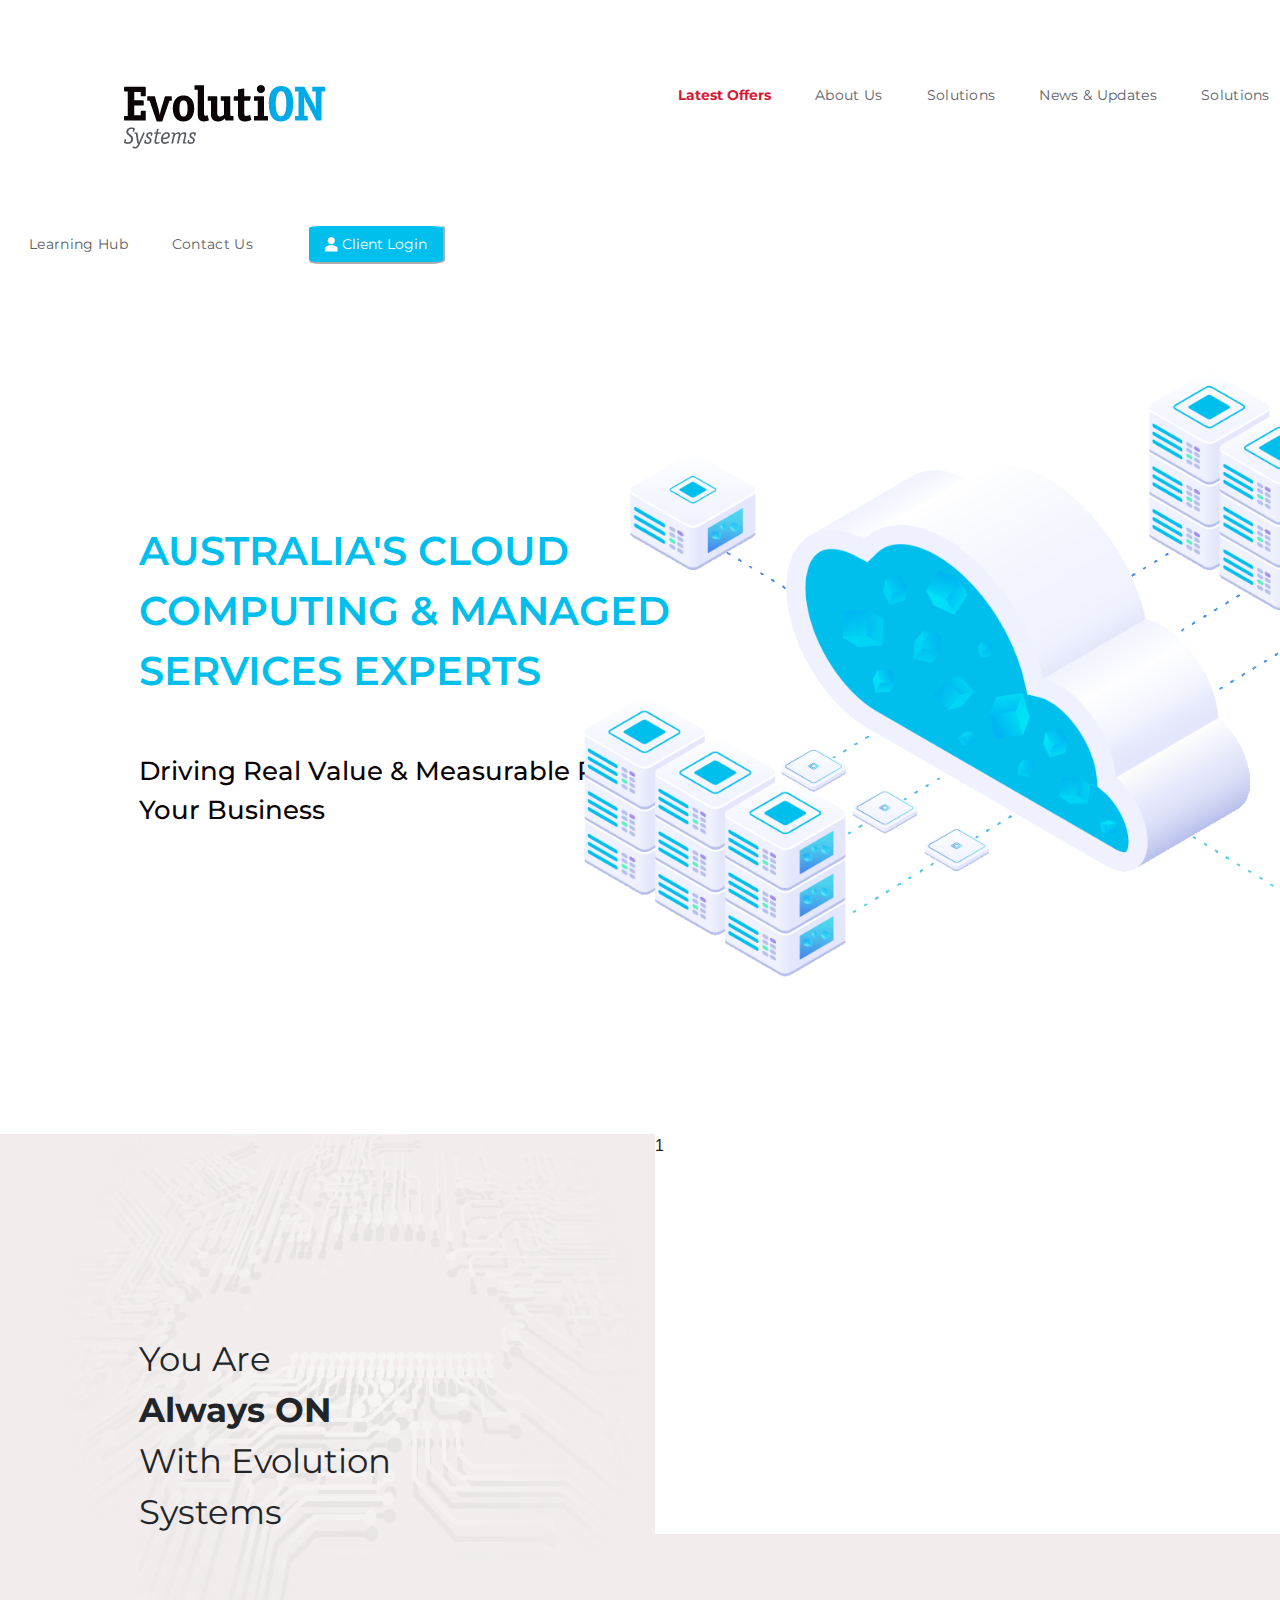
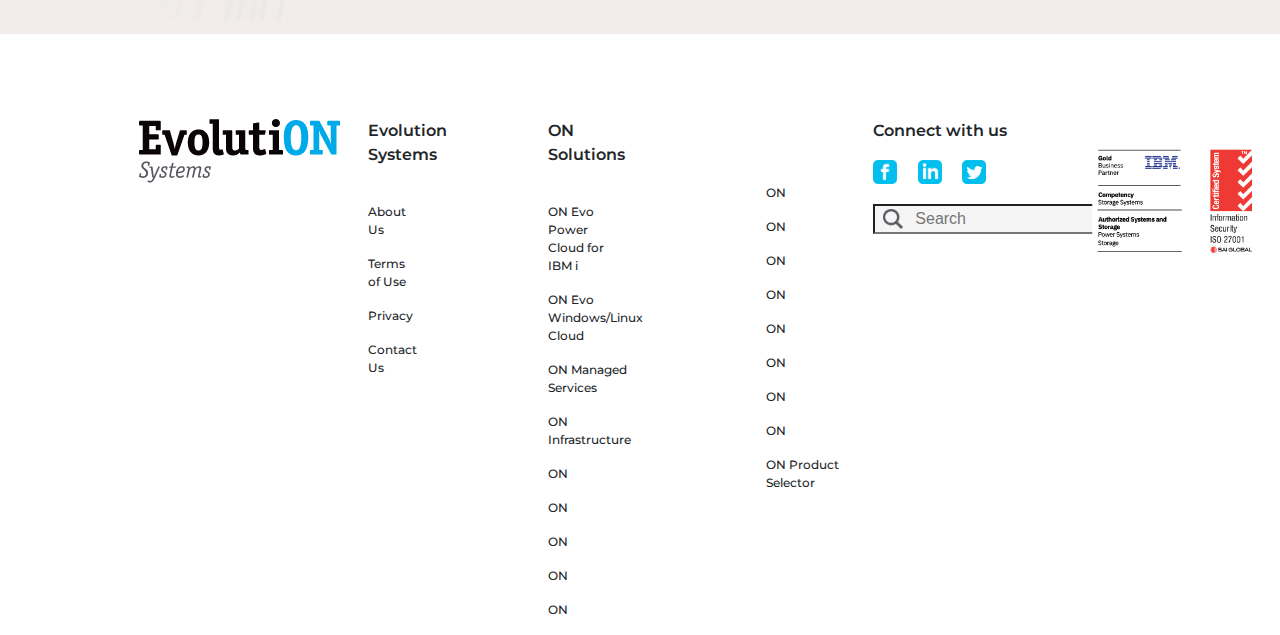
==== homepage.html @ a4095519 "Completed the contact us" ====
<!DOCTYPE html>
<html>
<head>
	<title></title>
	<link rel="stylesheet" href="https://stackpath.bootstrapcdn.com/bootstrap/4.5.2/css/bootstrap.min.css" integrity="sha384-JcKb8q3iqJ61gNV9KGb8thSsNjpSL0n8PARn9HuZOnIxN0hoP+VmmDGMN5t9UJ0Z" crossorigin="anonymous">

</head>
	<style type="text/css">
		@import url('https://fonts.googleapis.com/css2?family=Montserrat:wght@500&display=swap');
		.img-logo{
	padding-top: 85px;
	padding-left: 139px;
}
.header-text{
	padding-top: 85px;
	padding-left: 353px;
	font-size: 14px; 
	font-family: Montserrat;
	color: #D51A37;

}
.header-text1{
	padding-top: 85px;
	padding-left: 44px;
	font-size: 14px; 
	font-family: Montserrat;
	color: #5B5E65;
	letter-spacing: 0.32px;
}
#header-button {
	width: 138px;
	height: 40px;
	margin-top: 75px;
	margin-left: 54px;
	border-radius: 10%;
	background-color: #00BFED;
	color: white;
	font-size: 14px; 
	font-family: Montserrat;
	border-color: white;
}
#about-us-img{
	margin-left: -300px;
}
.about-text{
	font-size: 40px; 
	color: #00BFED;
	font-family: Montserrat;
	font-weight: 600;
	padding-top: 250px;
	padding-left: 139px;
	padding-right: -100px;
}
.about-t2{
	font-size: 26px;
	color: #0A0406;
	font-weight: 500;
	font-family: Montserrat;
	padding-top: 35px;
	padding-left: 139px;
}
.footer-logo{
	padding-top: 85px;
	padding-left: 139px;

}
.footer-heading{
	padding-left: 150px;
	padding-top: 85px;
	font-size: 16px;
	font-weight: 600;
	font-family: Montserrat;
	margin-right: -10px;
}
.footer-heading2{
	padding-left: 111px;
	padding-top: 85px;
	font-size: 16px;
	font-weight: 600;
	font-family: Montserrat;
	margin-right: -10px;
}
.footer-heading3{
	padding-left: 0px;
	padding-top: 85px;
	font-size: 16px;
	font-weight: 600;
	font-family: Montserrat;
	margin-right: -10px;
}
.footer-text{
	padding-top: 20px;
	padding-left: 150px;
	font-size: 12px;
	font-weight: 500;
	font-family: Montserrat;
}
.footer-texts{
	padding-left: 150px;
	font-size: 12px;
	font-weight: 500;
	font-family: Montserrat;
}
.footer-text2{
	padding-top: 20px;
	padding-left: 111px;
	font-size: 12px;
	font-weight: 500;
	font-family: Montserrat;
}
.footer-texts2{
	padding-left: 111px;
	margin-right: -20px;
	font-size: 12px;
	font-weight: 500;
	font-family: Montserrat;
}
.footer-text21{
	padding-top: 150px;
	padding-left: 111px;
	font-size: 12px;
	font-weight: 500;
	font-family: Montserrat;
}
.img-footer{
	width: 24px;
	height: 24px;
}
.img-footer2{
	margin-left: 16px;
	width: 24px;
	height: 24px;
}
.img-footer3{
	margin-left: 10px;
	margin-top: 5px;
	width: 20px;
	height: 20px;
	
	position: absolute;
}
#footer-box{
		margin-left: 0px;
		margin-top: 20px;
}
	</style>
<body>
	<div class="row">	
 <img class="img-logo" src="images/img-logo.png" > 
 <b><p class="header-text" style="">Latest  Offers</p></b>
 <p class="header-text1" style="">About Us</p>
 <p class="header-text1" style="">Solutions</p>
 <p class="header-text1" style="">News & Updates</p>
 <p class="header-text1" style="">Solutions</p>
 <p class="header-text1" style="">Learning Hub</p>
 <p class="header-text1" style="">Contact Us</p>
 <button id="header-button"><img src="images/header-logo.png"> Client Login</button>
</div>
<div class="row">
	<div class="col-lg-7">
	<p class="about-text">AUSTRALIA'S CLOUD COMPUTING & MANAGED SERVICES EXPERTS</p>	
	<p class="about-t2">Driving Real Value & Measurable Results For Your Business</p>
</div>
	<div class="col-lg-5" id="about-us-img">
<img src="images/h1.png" class="about-img">		
	</div>	
</div>
<div class="row" style ="background-color: #F2ECEC;">
	<div class="col-lg-6"> 
		<img src="images/section-about.png" style="width: 700px;height: 500px; width: ">
		<p style="margin-top: -300px;position: absolute;font-size: 34px;font-family:Montserrat;margin-left: 139px;margin-right: 248px;">You Are <b>Always ON</b> With Evolution Systems</p>
	</div>
	<div class="col-lg-6">
		<div id="carouselExampleSlidesOnly" class="carousel slide" data-ride="carousel">
  <div class="carousel-inner">
    <div class="carousel-item active " style="background-color: white;width: 821px;height: 400px;">
      1
    </div>
    <div class="carousel-item">
      <img class="d-block w-100" src="images/h1.png" alt="Second slide">
    </div>
    <div class="carousel-item">
      <img class="d-block w-100" src="images/h1.png" alt="Third slide">
    </div>
  </div>
</div>
	</div>
</div>
<div class="row">
	<div class="col-lg-2">
		<img class="footer-logo" src="images/img-logo.png" > 
	</div>
	<div class="col-lg-2">
		<p class="footer-heading">Evolution Systems</p>
		<p class="footer-text">About Us</p>
		<p class="footer-texts">Terms of Use</p>
		<p class="footer-texts">Privacy</p>
		<p class="footer-texts">Contact Us</p>
	</div>
	<div class="col-lg-2">
		<p class="footer-heading2">ON Solutions</p>
		<p class="footer-text2">ON Evo Power Cloud for IBM i</p>
		<p class="footer-texts2">ON Evo Windows/Linux Cloud</p>
		<p class="footer-texts2">ON Managed Services</p>
		<p class="footer-texts2">ON Infrastructure</p>
		<p class="footer-texts2">ON </p>
		<p class="footer-texts2">ON</p>
		<p class="footer-texts2">ON</p>
		<p class="footer-texts2">ON</p>
		<p class="footer-texts2">ON</p>
	</div>
	<div class="col-lg-2">
		<p class="footer-text21">ON </p>
		<p class="footer-texts2">ON</p>
		<p class="footer-texts2">ON </p>
		<p class="footer-texts2">ON </p>
		<p class="footer-texts2">ON </p>
		<p class="footer-texts2">ON</p>
		<p class="footer-texts2">ON</p>
		<p class="footer-texts2">ON</p>
		<p class="footer-texts2">ON Product Selector</p>
	</div>
	<div class="col-lg-2">
		<p class="footer-heading3">Connect with us</p>
		<img src="images/Facebook.png" class="img-footer">
		<img src="images/LinkedIn.png" class="img-footer2">
		<img src="images/Twitter.png" class="img-footer2"><br>
		<div class="row" id="footer-box">
			<img src="images/search.png" class="img-footer3">
		<input type="" name="text" placeholder="Search" style="text-align: left;padding-left:40px;background-color: #F5F5F5;width: 260px;">
		</div>
		
	</div>
	<div class="col-lg-2">
		<img src="images/ibm.png" style="width: 160px; height: 111px;margin-top: 110px;">
	</div>
</div>
<script src="https://code.jquery.com/jquery-3.5.1.slim.min.js" integrity="sha384-DfXdz2htPH0lsSSs5nCTpuj/zy4C+OGpamoFVy38MVBnE+IbbVYUew+OrCXaRkfj" crossorigin="anonymous"></script>
<script src="https://cdn.jsdelivr.net/npm/popper.js@1.16.1/dist/umd/popper.min.js" integrity="sha384-9/reFTGAW83EW2RDu2S0VKaIzap3H66lZH81PoYlFhbGU+6BZp6G7niu735Sk7lN" crossorigin="anonymous"></script>
<script src="https://stackpath.bootstrapcdn.com/bootstrap/4.5.2/js/bootstrap.min.js" integrity="sha384-B4gt1jrGC7Jh4AgTPSdUtOBvfO8shuf57BaghqFfPlYxofvL8/KUEfYiJOMMV+rV" crossorigin="anonymous"></script>
</body>
</html>
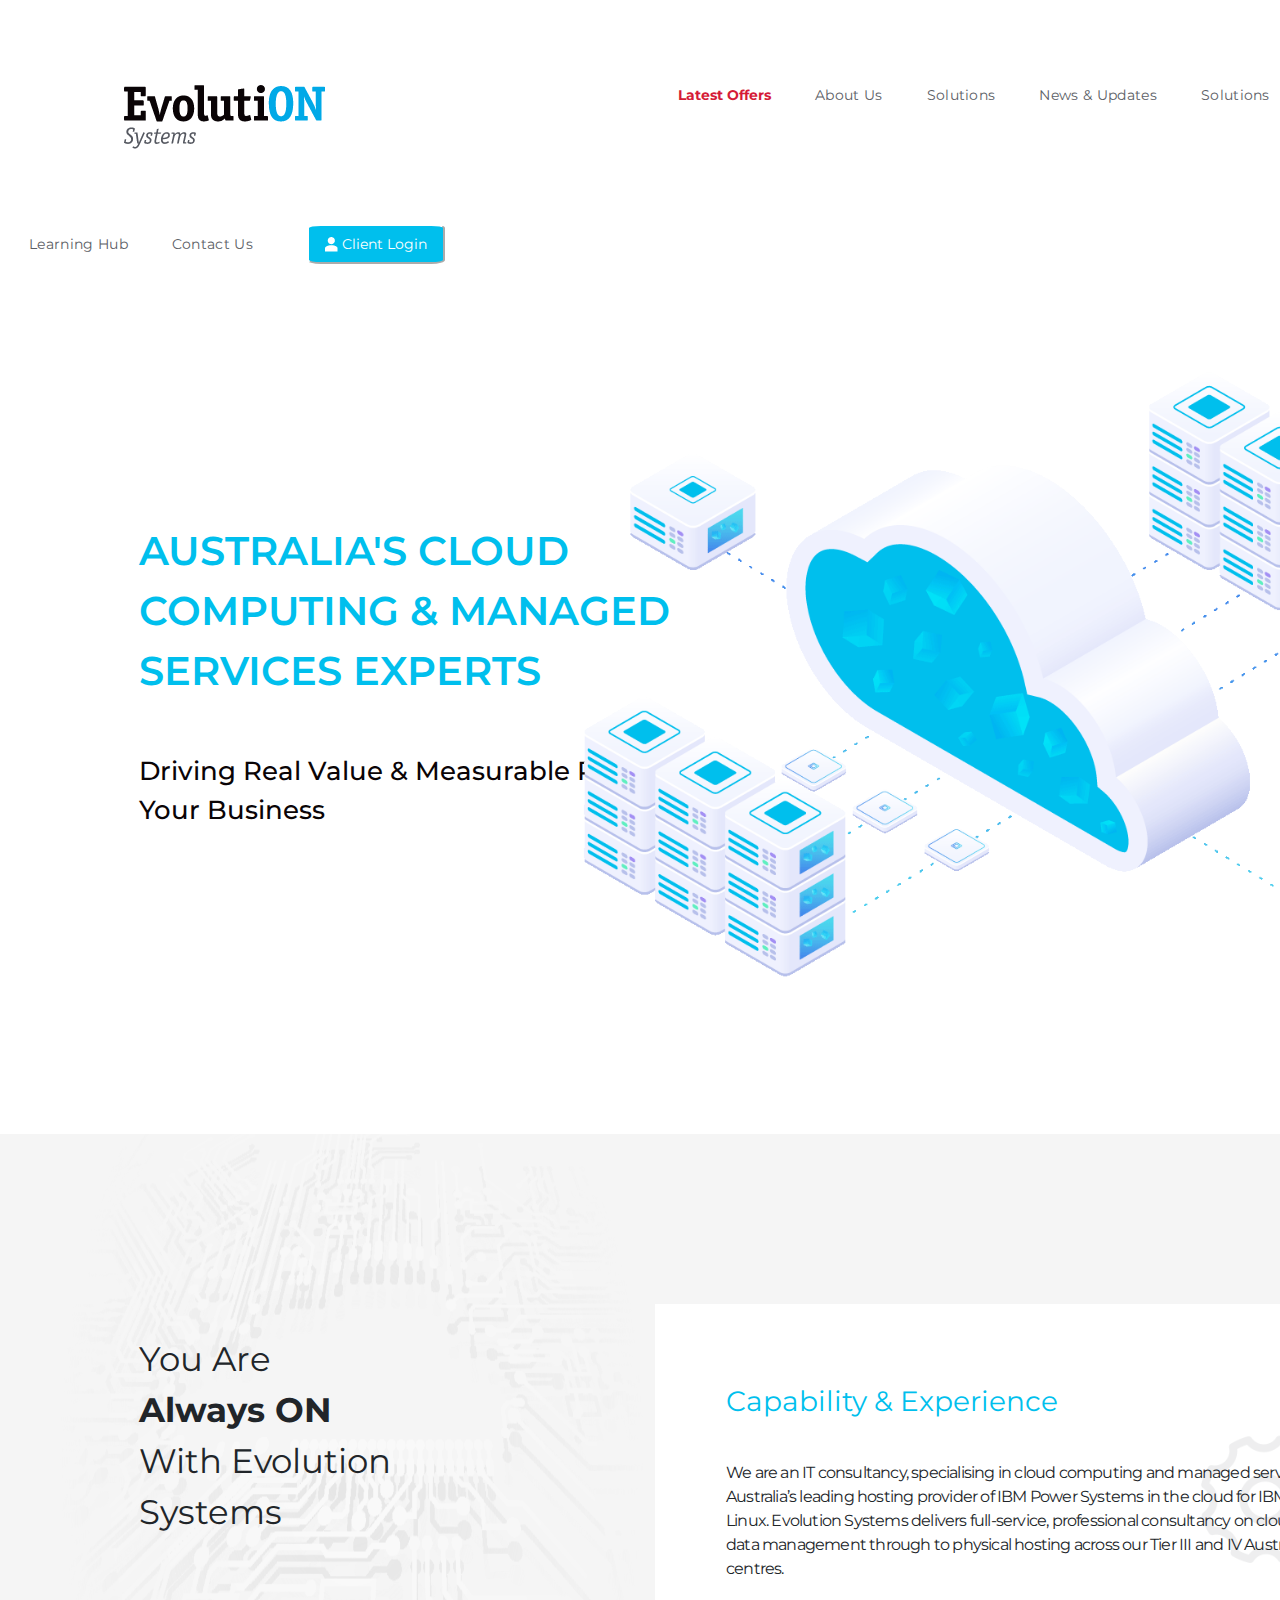
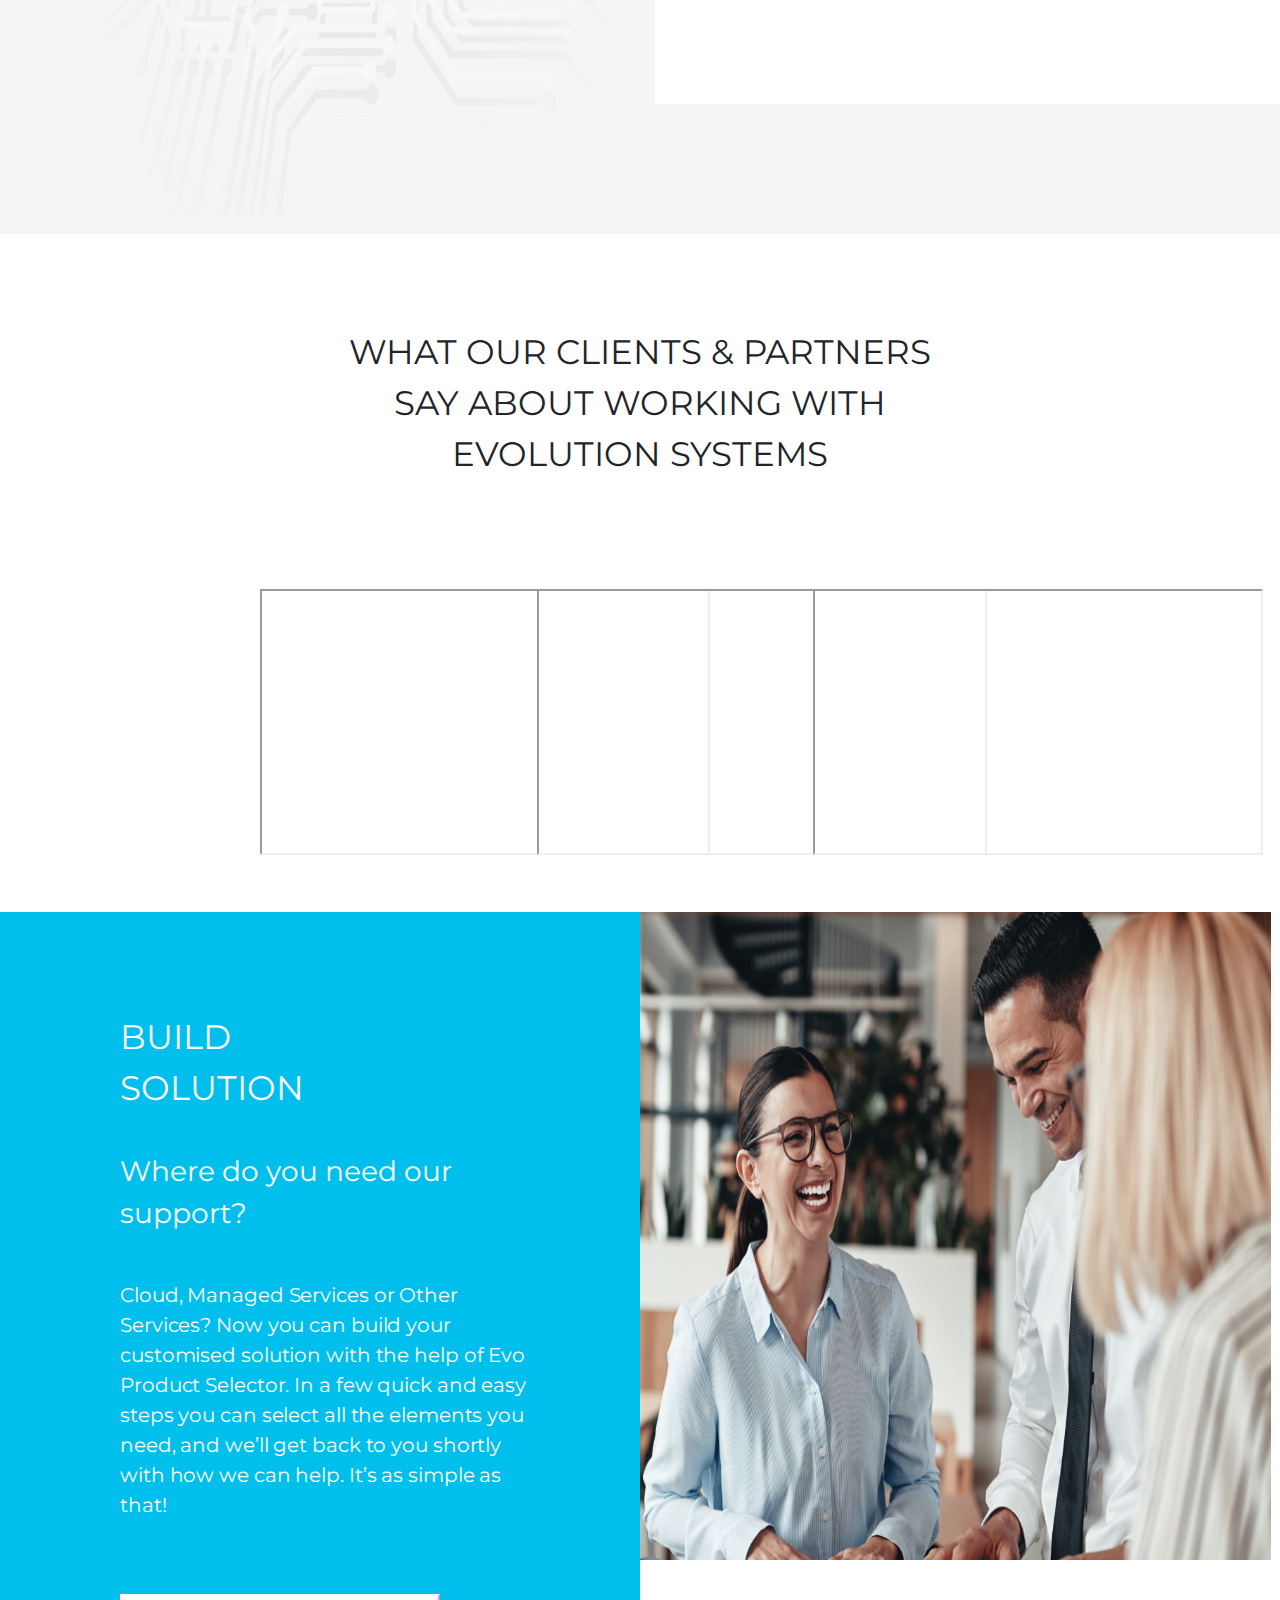
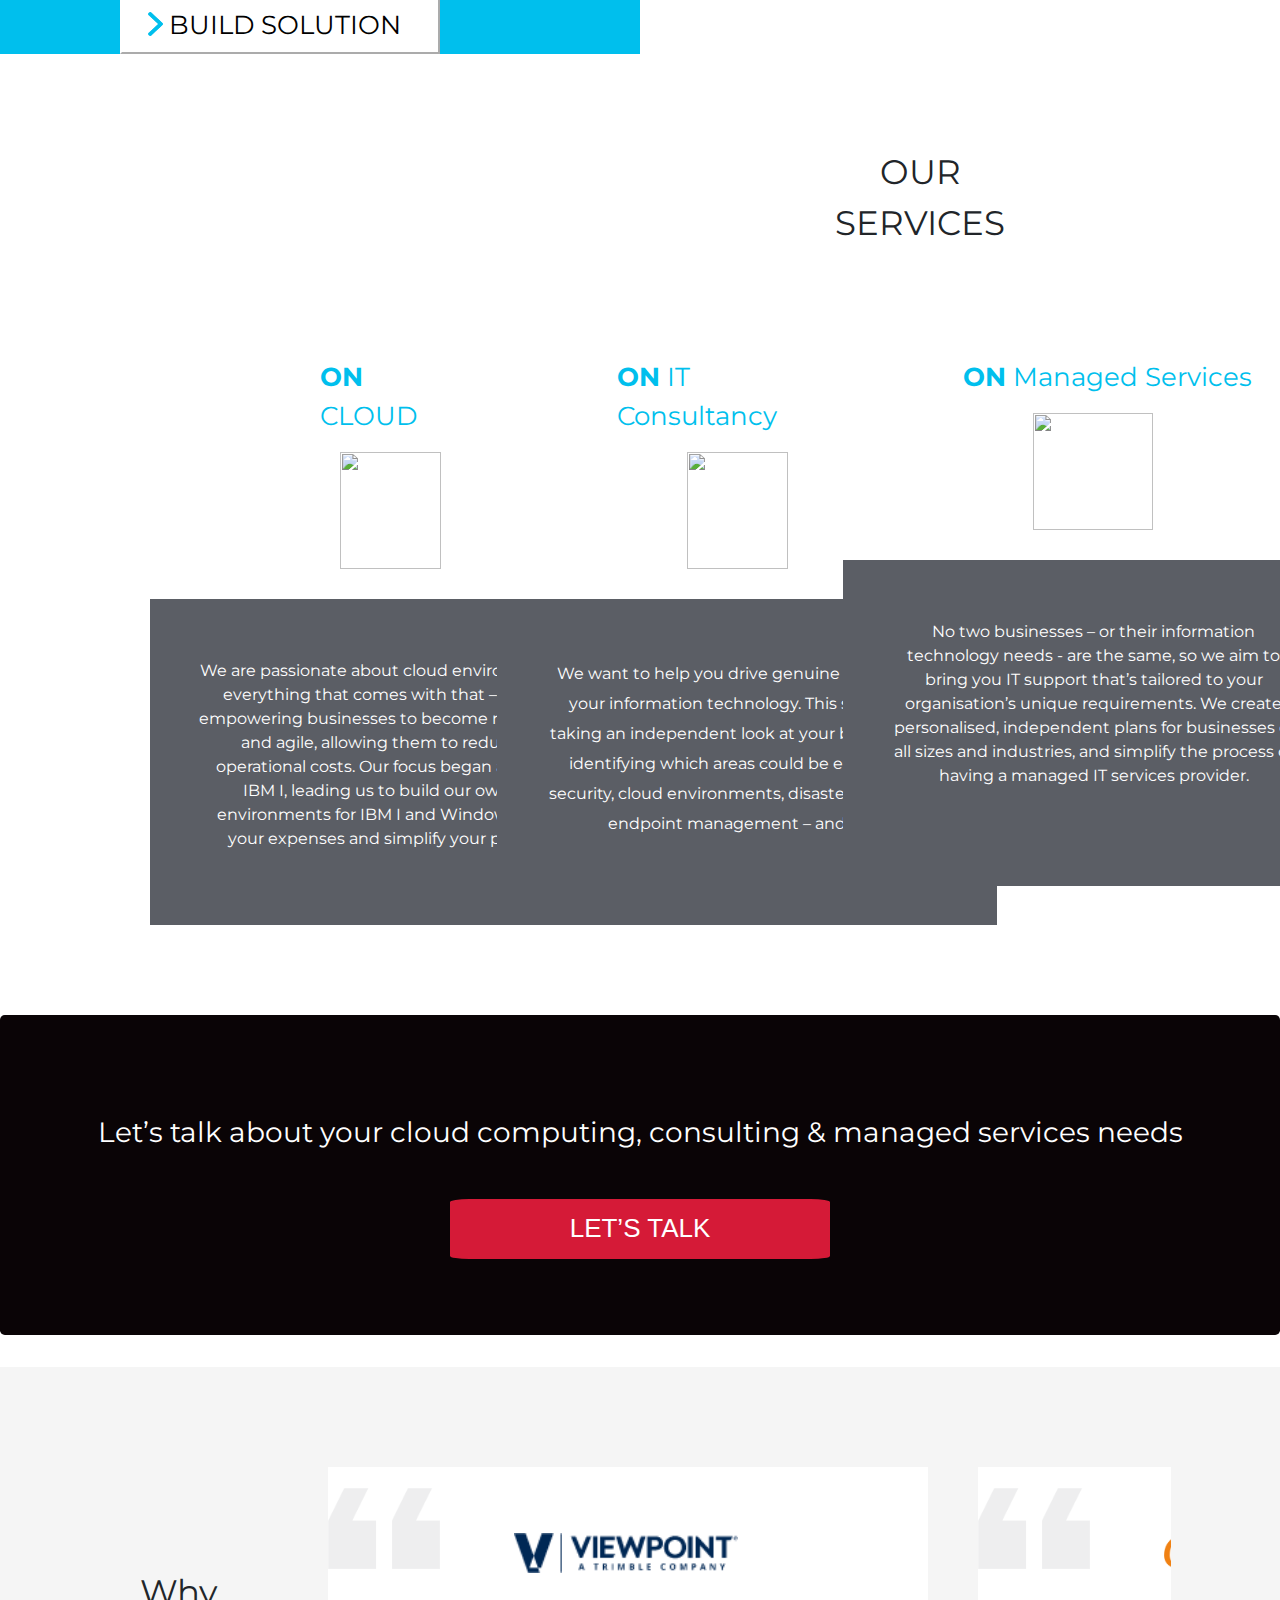
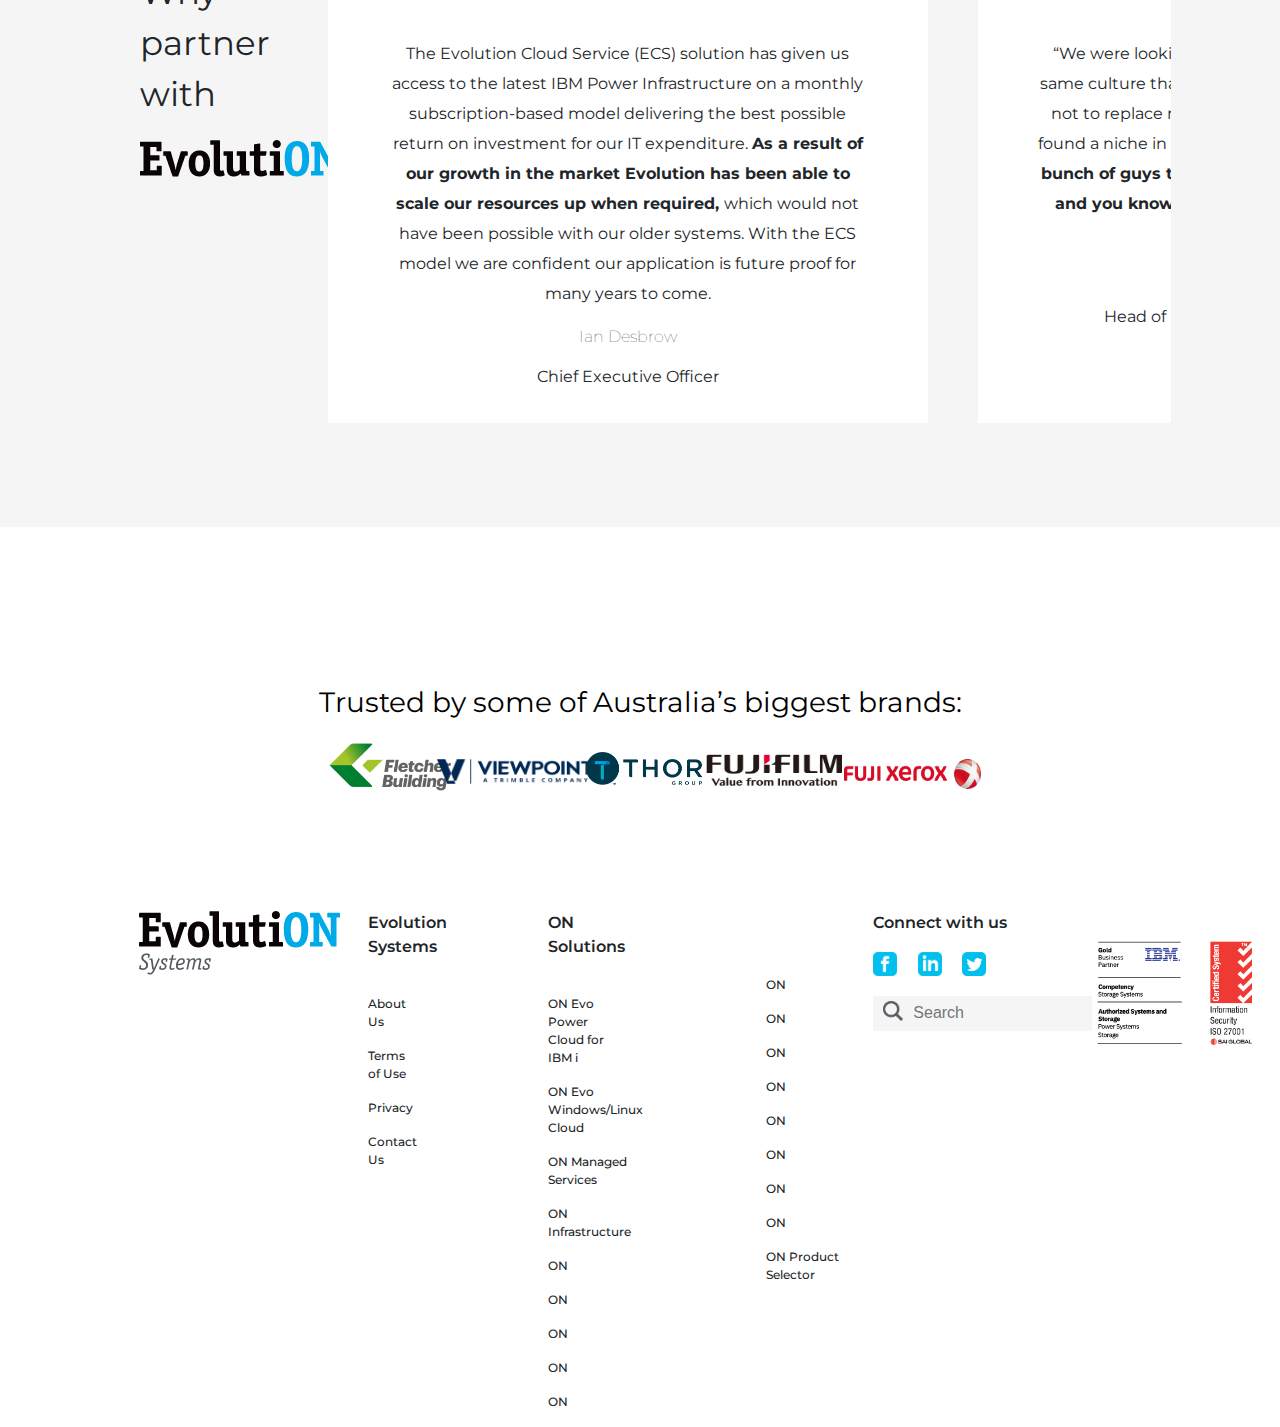
==== commit fe140ff7: "Added the file" ====
--- a/homepage.html
+++ b/homepage.html
@@ -165,25 +165,183 @@
 <img src="images/h1.png" class="about-img">		
 	</div>	
 </div>
-<div class="row" style ="background-color: #F2ECEC;">
+<div class="row" style ="background-color: #F5F5F5;">
 	<div class="col-lg-6"> 
-		<img src="images/section-about.png" style="width: 700px;height: 500px; width: ">
-		<p style="margin-top: -300px;position: absolute;font-size: 34px;font-family:Montserrat;margin-left: 139px;margin-right: 248px;">You Are <b>Always ON</b> With Evolution Systems</p>
+		<img src="images/section-about.png" style="width: 700px;height: 700px; width: ">
+		<p style="margin-top: -500px;position: absolute;font-size: 34px;font-family:Montserrat;margin-left: 139px;margin-right: 248px;">You Are <b>Always ON</b> With Evolution Systems</p>
 	</div>
 	<div class="col-lg-6">
 		<div id="carouselExampleSlidesOnly" class="carousel slide" data-ride="carousel">
   <div class="carousel-inner">
-    <div class="carousel-item active " style="background-color: white;width: 821px;height: 400px;">
-      1
-    </div>
-    <div class="carousel-item">
-      <img class="d-block w-100" src="images/h1.png" alt="Second slide">
-    </div>
-    <div class="carousel-item">
-      <img class="d-block w-100" src="images/h1.png" alt="Third slide">
+    <div class="carousel-item active " style="background-color: white;margin-top:170px;width: 821px;height: 400px;">
+      <img src="images/serv.png" style="width: 206px;height: 188px; opacity: 0.1;margin-left:545.5px;margin-top: 71px;margin-right: 70px;margin-bottom: 140px;">
+      <p style="font-family: Montserrat;font-size: 28px;color: #00BFED; margin-top: -400px; padding: 77px 84px 76px 71px;">Capability & Experience</p>
+      <p style="font-size: 16px;font-family: Montserrat;margin-top: -150px; padding: 97px 84px 56px 71px; letter-spacing: -0.8px;">
+      	We are an IT consultancy, specialising in cloud computing and managed services, and Australia’s leading hosting provider of IBM Power Systems in the cloud for IBM I, AIX and Linux. Evolution Systems delivers full-service, professional consultancy on cloud, security and data management through to physical hosting across our Tier III and IV Australian data centres.
+      </p>
+    </div>
+    <div class="carousel-item " style="background-color: white;margin-top:170px;width: 821px;height: 400px;">
+      <img src="images/serv.png" style="width: 206px;height: 188px; opacity: 0.1;margin-left:545.5px;margin-top: 71px;margin-right: 70px;margin-bottom: 140px;">
+      <p style="font-family: Montserrat;font-size: 28px;color: #00BFED; margin-top: -400px; padding: 77px 84px 76px 71px;">Collaboration</p>
+      <p style="font-size: 16px;font-family: Montserrat;margin-top: -150px; padding: 97px 84px 56px 71px; letter-spacing: -0.8px;">
+      	We are an IT consultancy, specialising in cloud computing and managed services, COLLABORATION. Working with our clients’ existing teams and departments, we don’t just compliment them, but drive real value and build lasting relationships within them. Our goal is not to replace your existing team but to help you address all your information technology requirements and manage the IT aspects so that you can focus on your core operations and running the day-to-day business.
+      </p>
+    </div>
+    <div class="carousel-item " style="background-color: white;margin-top:170px;width: 821px;height: 400px;">
+      <img src="images/serv.png" style="width: 206px;height: 188px; opacity: 0.1;margin-left:545.5px;margin-top: 71px;margin-right: 70px;margin-bottom: 140px;">
+      <p style="font-family: Montserrat;font-size: 28px;color: #00BFED; margin-top: -400px; padding: 77px 84px 76px 71px;">Efficiency & Savings</p>
+      <p style="font-size: 16px;font-family: Montserrat;margin-top: -150px; padding: 97px 84px 56px 71px; letter-spacing: -0.8px;">
+      	We actively consult and strive to understand your environment so that you can benefit from real and measurable results for your organisation. Taking a genuine look at your IT and managed service needs to ensure you’re using the right stack and continually reviewing this as you change and grow is something very important to us.
+      </p>
+    </div>
+    <div class="carousel-item " style="background-color: white;margin-top:170px;width: 821px;height: 400px;">
+      <img src="images/serv.png" style="width: 206px;height: 188px; opacity: 0.1;margin-left:545.5px;margin-top: 71px;margin-right: 70px;margin-bottom: 140px;">
+      <p style="font-family: Montserrat;font-size: 28px;color: #00BFED; margin-top: -400px; padding: 77px 84px 76px 71px;">Security</p>
+      <p style="font-size: 16px;font-family: Montserrat;margin-top: -150px; padding: 97px 84px 56px 71px; letter-spacing: -0.8px;">
+      	We operate under and actively maintain our ISO/IEC 27001 certification - the most popular information security standard worldwide. All data is fully managed across our own Australian Tier III and Tier IV data centres, so you know where your data is at all times.
+      </p>
     </div>
   </div>
 </div>
+	</div>
+</div>
+
+<div class="row" style="padding-bottom: 50px;">
+	<center><p style="font-family: Montserrat;font-size: 34px; padding: 93px 347px">WHAT OUR CLIENTS & PARTNERS SAY ABOUT WORKING WITH EVOLUTION SYSTEMS</p></center>
+	
+		<div class="col-lg-4">
+			<iframe width="450" height="266" src="https://www.youtube.com/embed/Bw0GV55fYsQ" style="margin-left: 260px;">
+				</iframe>
+		</div>
+		<div class="col-lg-4">
+			<iframe width="450" height="266" src="https://www.youtube.com/embed/Bw0GV55fYsQ" style="margin-left: 100px;">
+				</iframe>
+		</div>
+		<div class="col-lg-4">
+			<iframe width="450" height="266" src="https://www.youtube.com/embed/Bw0GV55fYsQ" style="margin-left: -60px;">
+				</iframe>
+		</div>
+	
+</div>
+
+<div class="row">
+	<div class="col-lg-6" style="background-color: #00BFED;">
+		<p style="font-family: Montserrat;font-size: 34px; padding: 100px 250px 0px 120px; color: white;">BUILD SOLUTION</p>
+		<p style="font-family: Montserrat;font-size: 28px; padding: 20px 50px 0px 120px; color: white;">Where do you need our support?</p>
+		<p style="font-family: Montserrat;font-size: 20px; padding: 30px 84px 0px 120px; letter-spacing: -0.1px; color: white;">Cloud, Managed Services or Other Services? Now you can build your customised solution with the help of Evo Product Selector. In a few quick and easy steps you can select all the elements you need, and we’ll get back to you shortly with how we can help. It’s as simple as that!  </p>
+		<button style="background-color: white;height: 60px;width: 320px;border-color: white;margin: 58px 84px 0px 120px;">
+			<img src="images/arrow.png" width="15px;" height="24px" style="margin-left: -250px; margin-top: 15px;">
+			<p style="font-family: Montserrat;font-size: 26px; padding: 0px; color: black; margin-top: -30px;margin-left: 10px;">BUILD SOLUTION</p>
+		</button>
+	</div>
+	<div class="col-lg-6">
+		<img src="images/ab.png" height="648px; " style="width: 101%;margin-left:-15px">
+	</div>
+</div>
+
+<div class="row" style="padding-bottom: 90px;">
+	<center><p style="font-family: Montserrat;font-size: 34px; padding: 93px 800px 93px 850px;">OUR SERVICES</p></center>
+<div class="col-lg-4">
+	<p style="font-family: Montserrat;font-size: 26px; padding: 0px 0px 0px 320px; color: #00BFED;"><b>ON</b> CLOUD</p>
+	<img src="images/1.jpg" height="117px;" width="101px;" style="margin-left: 340px; margin-bottom: 30px;">
+	<div class="box" style="background-color: #5B5E65;height: 326px;width: 500px; margin-left:150px; ">
+		<center><p style="font-family: Montserrat;font-size: 16px; padding:60px 47px 26px 48px;color: #FFFFFF; ">We are passionate about cloud environments and everything that comes with that – especially empowering businesses to become more scalable and agile, allowing them to reduce their operational costs. Our focus began around the IBM I, leading us to build our own cloud environments for IBM I and Windows to lower your expenses and simplify your processes.</p></center>
+	</div>
+</div>
+<div class="col-lg-4">
+	<p style="font-family: Montserrat;font-size: 26px; padding: 0px 0px 0px 180px; color: #00BFED;"><b>ON</b> IT Consultancy</p>
+	<img src="images/2.jpg" height="117px;" width="101px;" style="margin-left: 250px; margin-bottom: 30px;">
+	<div class="box" style="background-color: #5B5E65;height: 326px;width: 500px; margin-left:60px; ">
+		<center><p style="font-family: Montserrat;line-height: 30px;font-size: 16px; padding:60px 47px 26px 48px;color: #FFFFFF; ">We want to help you drive genuine value out of your information technology. This starts with taking an independent look at your business and identifying which areas could be enhanced - security, cloud environments, disaster recovery, or endpoint management – and how.</p></center>
+	</div>
+</div>
+<div class="col-lg-4">
+	<p style="font-family: Montserrat;font-size: 26px; padding: 0px 0px 0px 90px; color: #00BFED;"><b>ON</b> Managed Services</p>
+	<img src="images/3.jpg" height="117px;" width="120px;" style="margin-left: 160px; margin-bottom: 30px;">
+	<div class="box" style="background-color: #5B5E65;height: 326px;width: 500px; margin-left:-30px; ">
+		<center><p style="font-family: Montserrat;font-size: 16px; padding:60px 47px 26px 48px;color: #FFFFFF; ">No two businesses – or their information technology needs - are the same, so we aim to bring you IT support that’s tailored to your organisation’s unique requirements. We create personalised, independent plans for businesses of all sizes and industries, and simplify the process of having a managed IT services provider.</p></center>
+	</div>
+</div>
+</div>
+
+<div class="jumbotron" style="background-color: #0A0406; height: 320px;">
+	<center><p style="font-family: Montserrat;font-size: 28px; color: white;margin-top: 31.8px;">Let’s talk about your cloud computing, consulting & managed services needs </p></center>
+	<center><button style="background-color: #D51A37;font-size: 26px;color: #FFFFFF; width: 380px;margin-top:30px;height: 60px;border-color: none; border: none;border-radius: 5%;">LET’S TALK</button></center>
+</div>
+
+<div class="row" style="background-color: #F5F5F5;height: 760px;margin-bottom: 50px;">
+	<div class="col-lg-3">
+		<p style="font-family: Montserrat;font-size: 34px; margin: 200px -20px 20px 140px;">Why partner with</p>
+		<img src="images/evo.png" style="margin: 0px -20px 150px 140px;">
+	</div>
+	<div class="col-lg-8">
+		<div id="carouselExampleSlidesOnly" class="carousel slide" data-ride="carousel">
+  <div class="carousel-inner" style="">
+    <div class="carousel-item active ">
+    	<div class="box"style="background-color: white;margin-top:100px;width: 600px;height: 556px;">
+      <img src="images/rr.png" style="width: 112px;height: 81px; opacity: 0.1;margin-left:0;margin-top: 21px;margin-right: 70px;margin-bottom: 140px;">
+    	 <img src="images/Group 1751.png" style="margin-top: -71px;width: 224px;height: 40px;">
+      <center><p style="font-family: Montserrat;font-size: 16px; padding:0px 60px; margin-top: -70px; line-height: 30px;">The Evolution Cloud Service (ECS) solution has given us access to the latest IBM Power Infrastructure on a monthly subscription-based model delivering the best possible return on investment for our IT expenditure. <b>As a result of our growth in the market Evolution has been able to scale our resources up when required, </b>which would not have been possible with our older systems. With the ECS model we are confident our application is future proof for many years to come.</p></center>
+      <center><p style="font-family: Montserrat;font-size: 16px;font-weight: 100;">Ian Desbrow</p></center>
+      <center><p style="font-family: Montserrat;font-size: 16px;">Chief Executive Officer</p></center>	
+    	</div>
+     
+    </div>
+
+     <div class="carousel-item " >
+     	<div class="box" style="background-color: white;margin-top:100px;width: 600px;height: 556px;">
+      <img src="images/rr.png" style="width: 112px;height: 81px; opacity: 0.1;margin-left:0;margin-right: 70px;margin-bottom: 140px;">
+      <img src="images/Fletcher Building Logo.png" style="margin-top: -71px;width: 162px;height: 6z`0px;">
+      <center><p style="font-family: Montserrat;font-size: 16px; padding:0px 60px; margin-top: -70px; line-height: 30px;">“We’ve worked with them before and yeah they’ve just been, you know, <b>a terrific partner because of their skills and experience</b> that we don’t necessarily have in-house and we’ve used them for support and for large project limitations and migrations”.</p></center>
+      <center><p style="font-family: Montserrat;font-size: 16px;font-weight: 100;">John Quin</p></center>
+      <center><p style="font-family: Montserrat;font-size: 16px;">Core Infrastructure Manager ANZ, Fletcher Building</p></center>
+  </div>
+    </div>
+    <div class="carousel-item active" style="background-color: white;margin-left:650px;margin-top:100px;width: 600px;height: 556px;">
+      <img src="images/rr.png" style="width: 112px;height: 81px; opacity: 0.1;margin-left:0;margin-top: 21px;margin-right: 70px;margin-bottom: 140px;">
+      <img src="images/Relx Group Logo.png" style="margin-top: -71px;width: 152px;height: 40px;">
+      <center><p style="font-family: Montserrat;font-size: 16px; padding:0px 60px; margin-top: -70px; line-height: 30px;">“We were looking for a company that […] would have the same culture that we do, work well together with my team, not to replace my team but to compliment them. […] We found a niche in that with Evolution […] <b>They’ve got a great bunch of guys that you work with, very accommodating and you know, always giving advice, […] coaxing and coaching us…”</b></p></center>
+      <center><p style="font-family: Montserrat;font-size: 16px;font-weight: 100;">Peter Madden,</p></center>
+      <center><p style="font-family: Montserrat;font-size: 16px;">Head of IT Operations, RELX Group Australia</p></center>
+    </div>
+	<div class="carousel-item " style="background-color: white;margin-top:100px;width: 600px;height: 556px;">
+      <img src="images/rr.png" style="width: 112px;height: 81px; opacity: 0.1;margin-left:0;margin-right: 70px;margin-bottom: 140px;">
+      <img src="images/Group%203430.png" style="margin-top: -71px;width: 162px;height: 6z`0px;">
+      <center><p style="font-family: Montserrat;font-size: 16px; padding:0px 60px; margin-top: -70px; line-height: 30px;">“Bringing in Evolution Systems - and our Partner Ecosystem - means that IBM extends our reach to the client. So we’ve got IBM, and the Partner, and the client – all working together  […] <b>Evolutions Systems bring great expertise, experience, capability, and certifications on IBM Power Systems, IBM Storage.”</b></p></center>
+      <center><p style="font-family: Montserrat;font-size: 16px;font-weight: 100;">John Quin</p></center>
+      <center><p style="font-family: Montserrat;font-size: 16px;">Core Infrastructure Manager ANZ, Fletcher Building</p></center>
+  </div>
+</div>
+    </div>
+    </div>
+    	</div>	
+	</div>
+</div>
+</div>
+<br>
+<br>
+<br>
+<div class="jumbotron" style="background-color: white; padding:0px;">
+	<center><p style="font-family: Montserrat;font-size: 28px; color: black;margin-top: 31.8px;">Trusted by some of Australia’s biggest brands:</p></center>
+	<div class="row">
+		<div class="col-lg-3">
+			
+		</div>
+		<div class="col-lg-1">
+			<img src="images/Fletcher%20Building%20Logo.png" width="137px" height="55px">
+		</div>
+		<div class="col-lg-1">
+			<img src="images/Group%201751.png" style="margin-right: 20px; margin-top: 20px;" width="160px" height="25px">
+		</div>
+		<div class="col-lg-1">
+			<img src="images/Thorn%20Logo.png" width="141px" height="33px"style="margin-left: 40px; margin-top: 13px;">
+		</div>
+		<div class="col-lg-1">
+			<img src="images/Fujifilm%20Logo.gif" width="137px" height="33px" style="margin-left: 50px; margin-top: 15px;">
+		</div>
+		<div class="col-lg-1">
+			<img src="images/Fujixerox%20Logo.gif" width="137px" height="30px" style="margin-left:80px; margin-top: 20px;">
+		</div>
 	</div>
 </div>
 <div class="row">
@@ -227,7 +385,7 @@
 		<img src="images/Twitter.png" class="img-footer2"><br>
 		<div class="row" id="footer-box">
 			<img src="images/search.png" class="img-footer3">
-		<input type="" name="text" placeholder="Search" style="text-align: left;padding-left:40px;background-color: #F5F5F5;width: 260px;">
+		<input type="" name="text" placeholder="Search" style="border:none;height:35px;text-align: left;padding-left:40px;background-color: #F5F5F5;width: 260px;">
 		</div>
 		
 	</div>
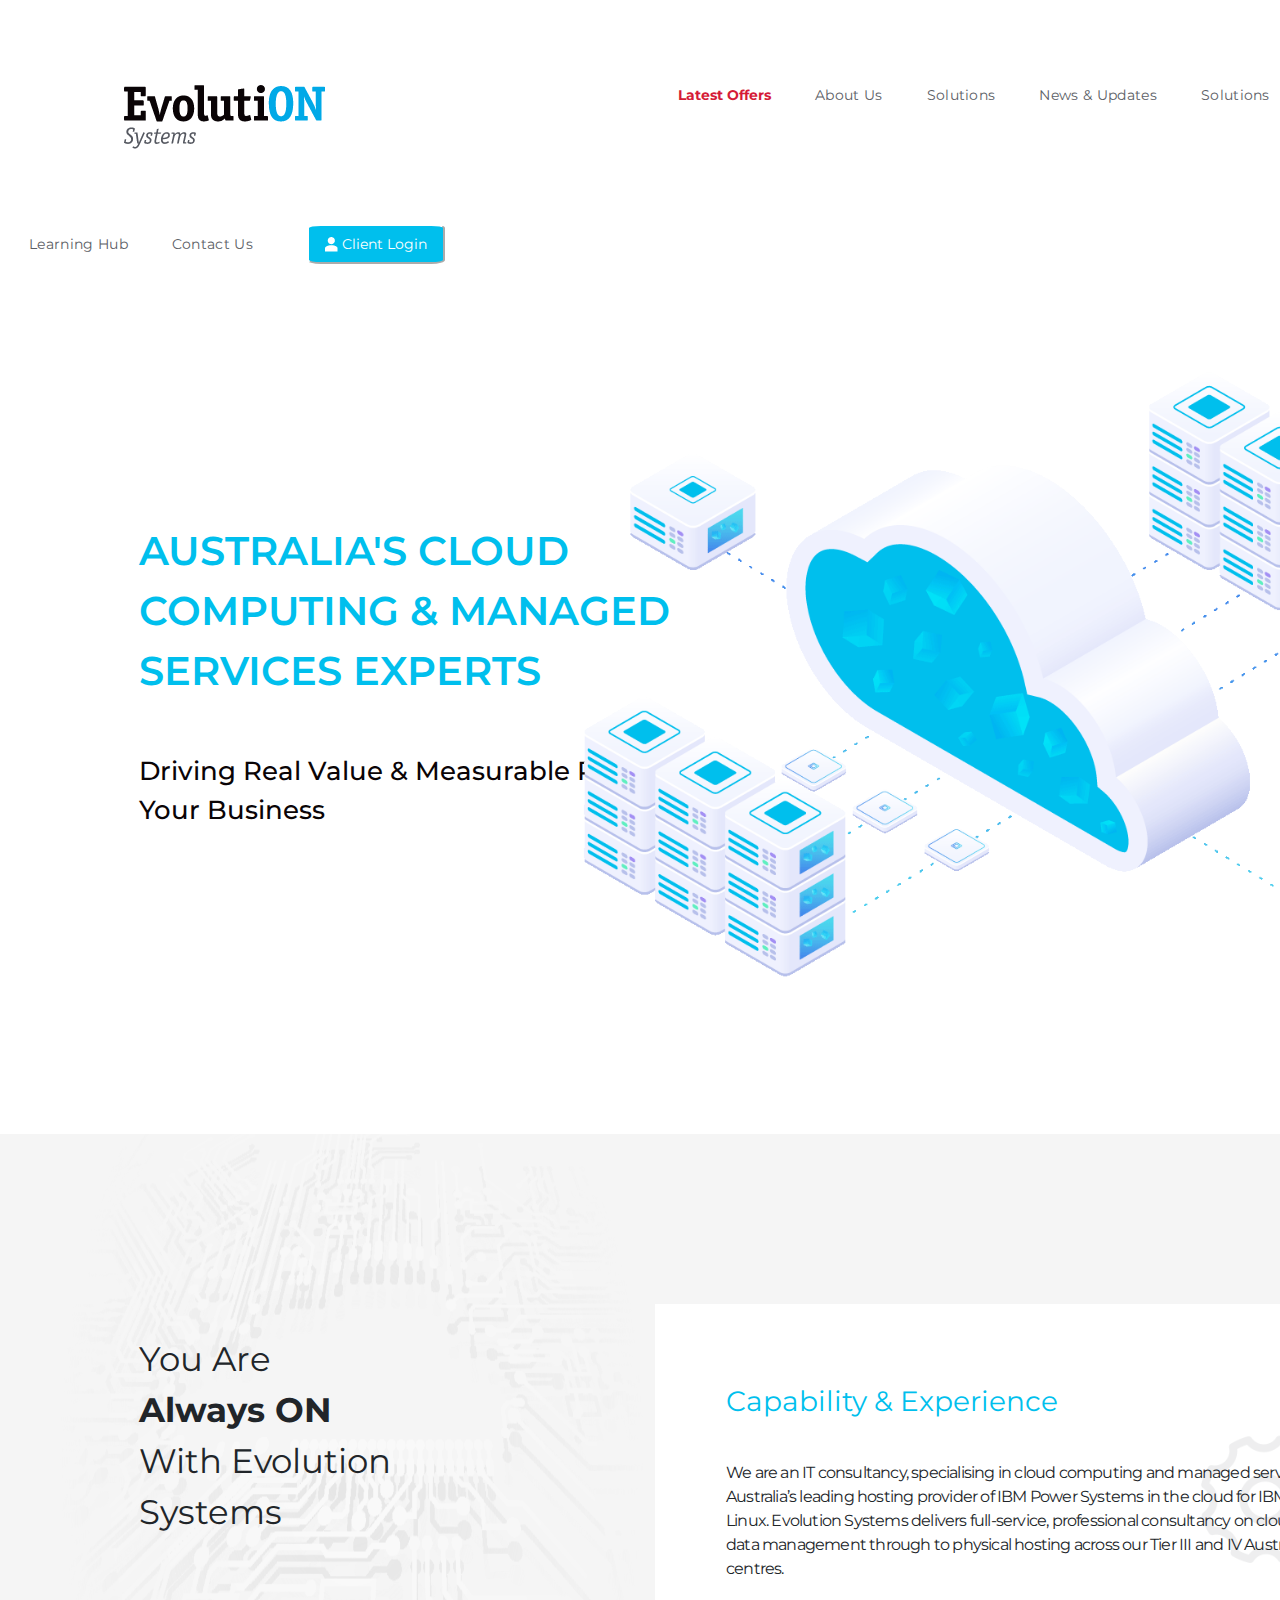
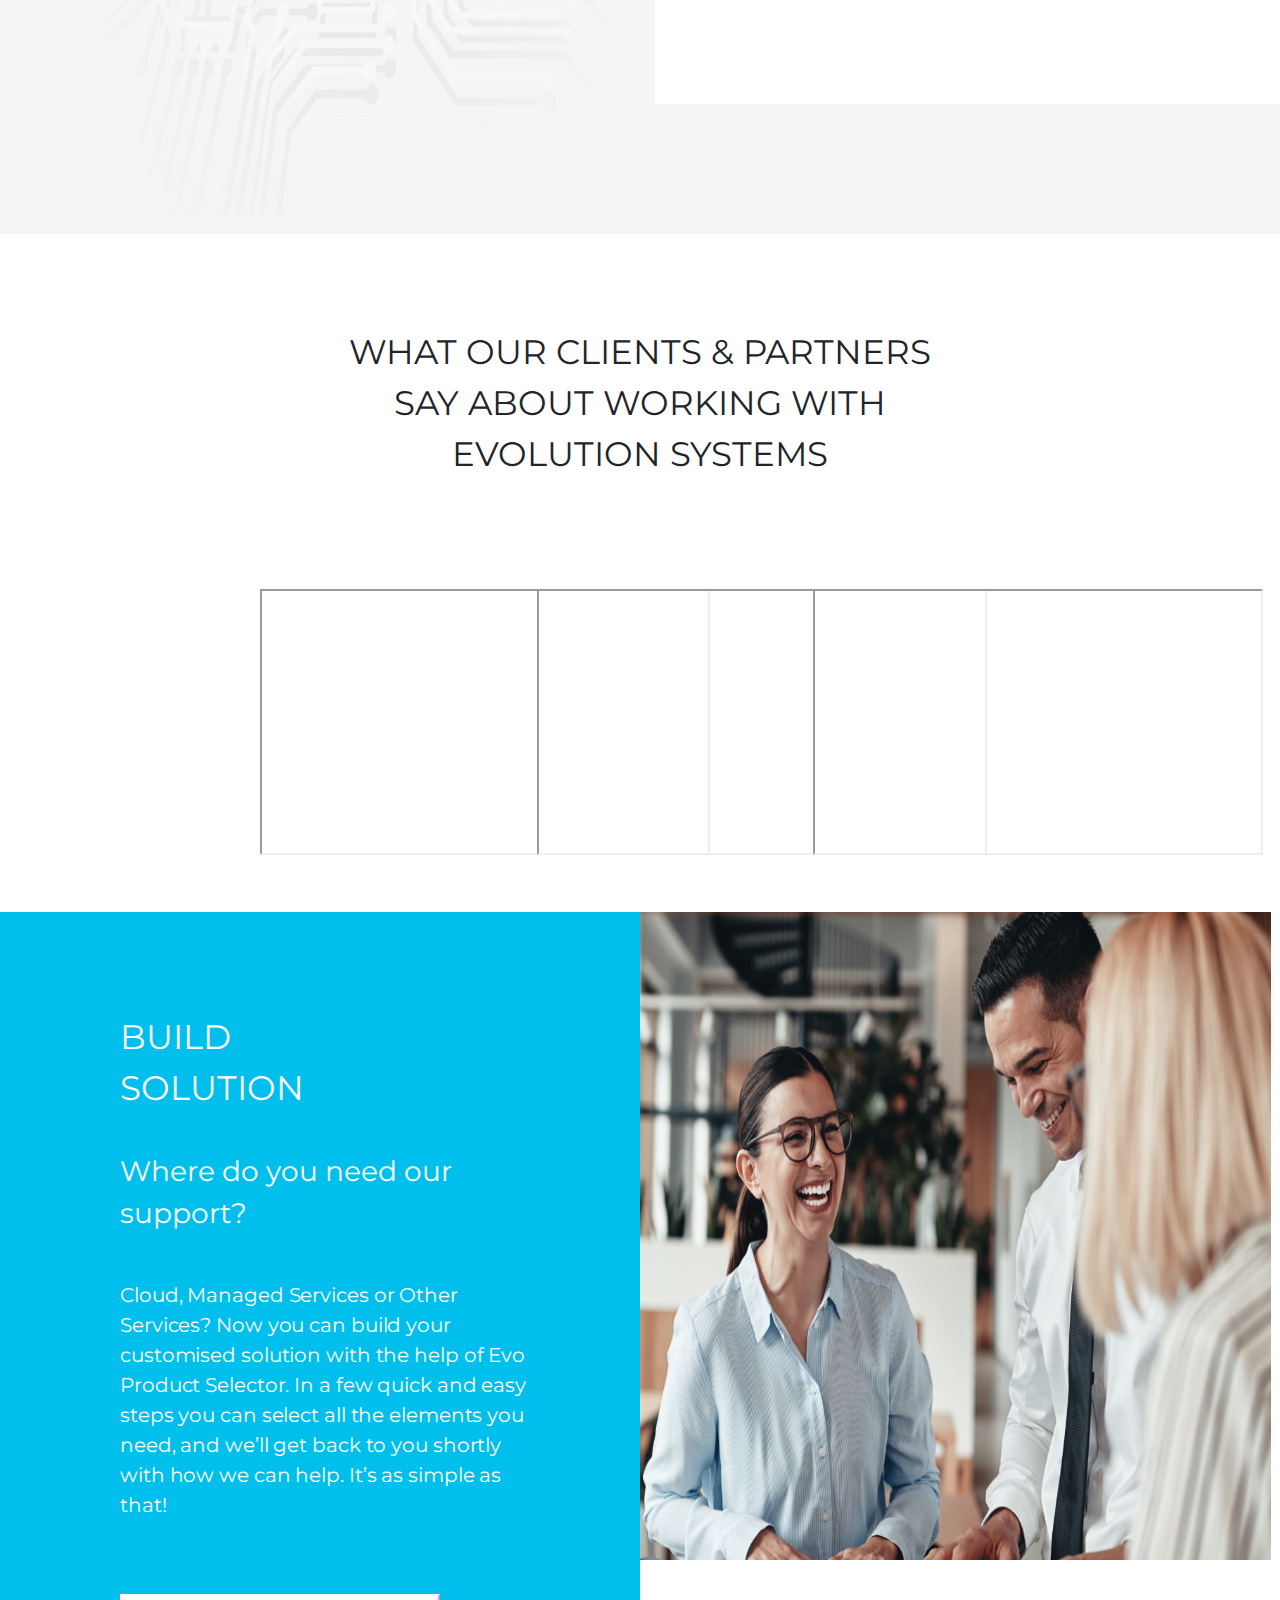
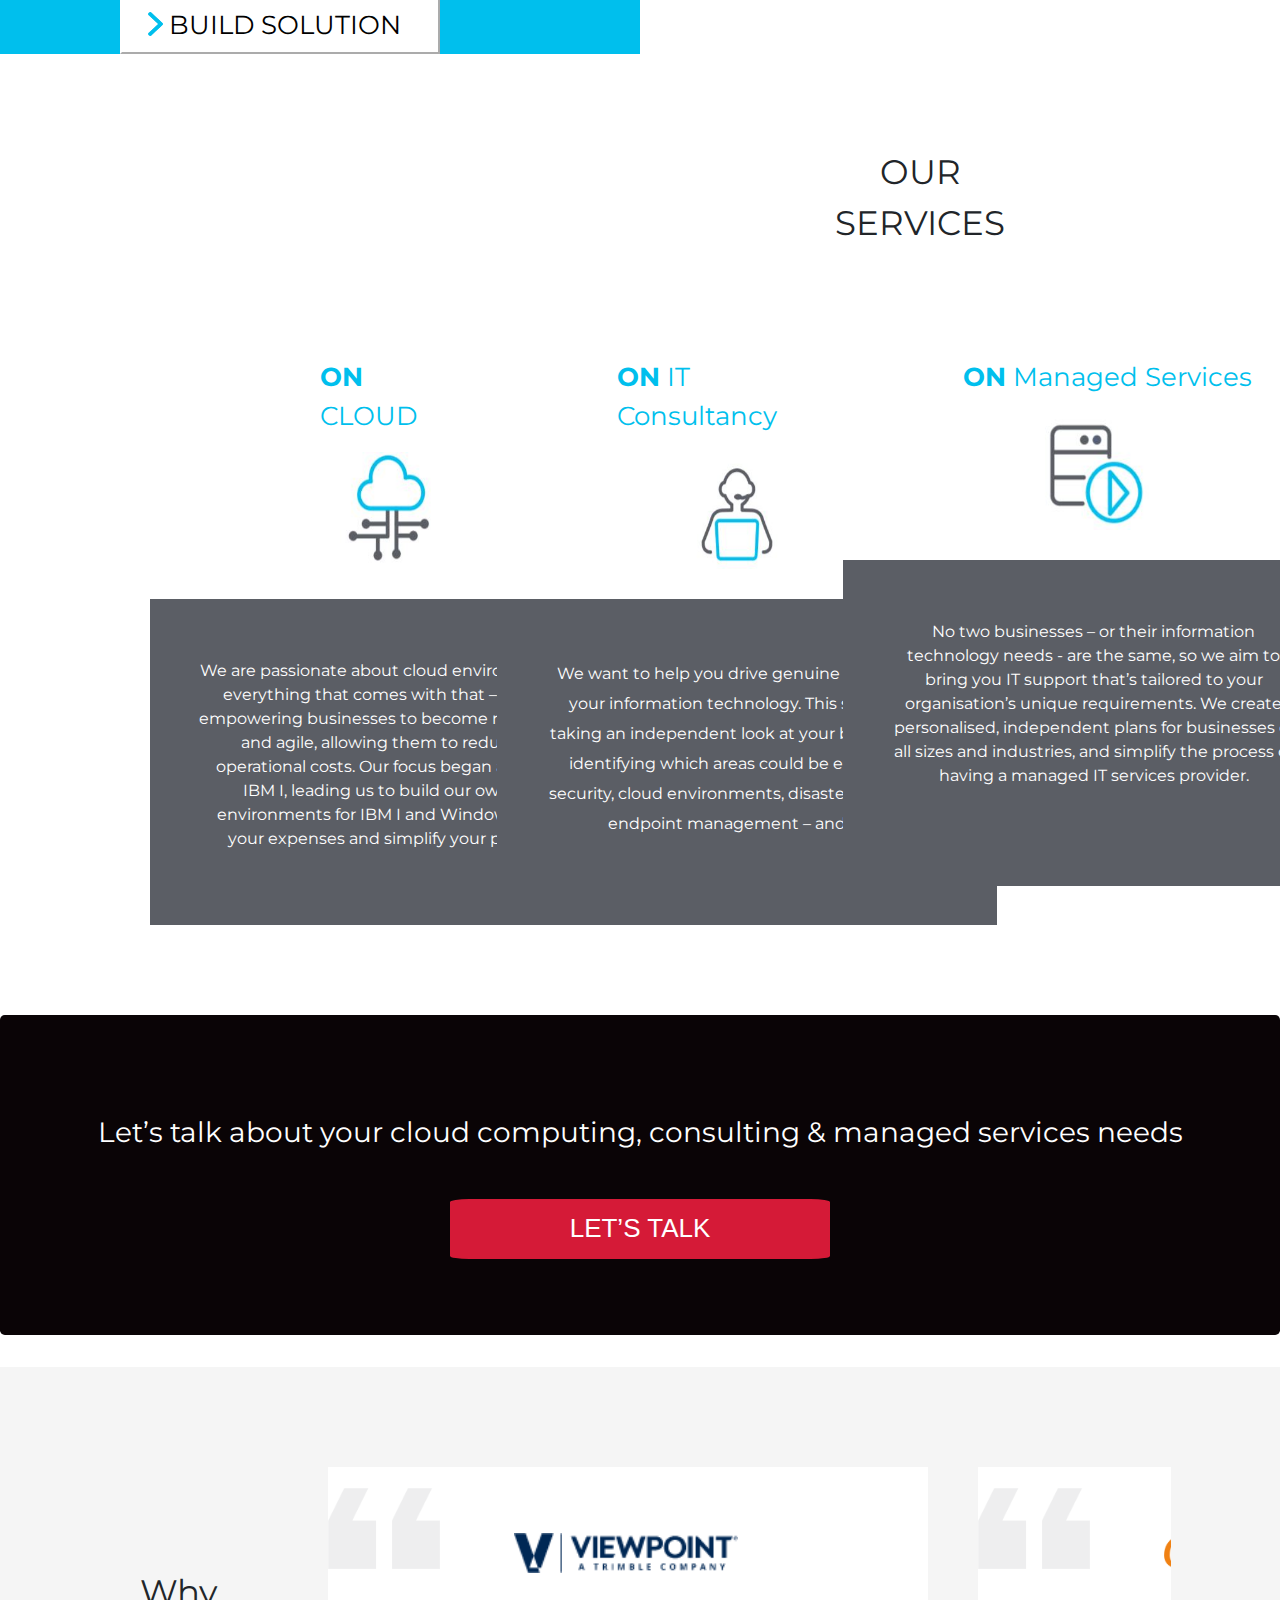
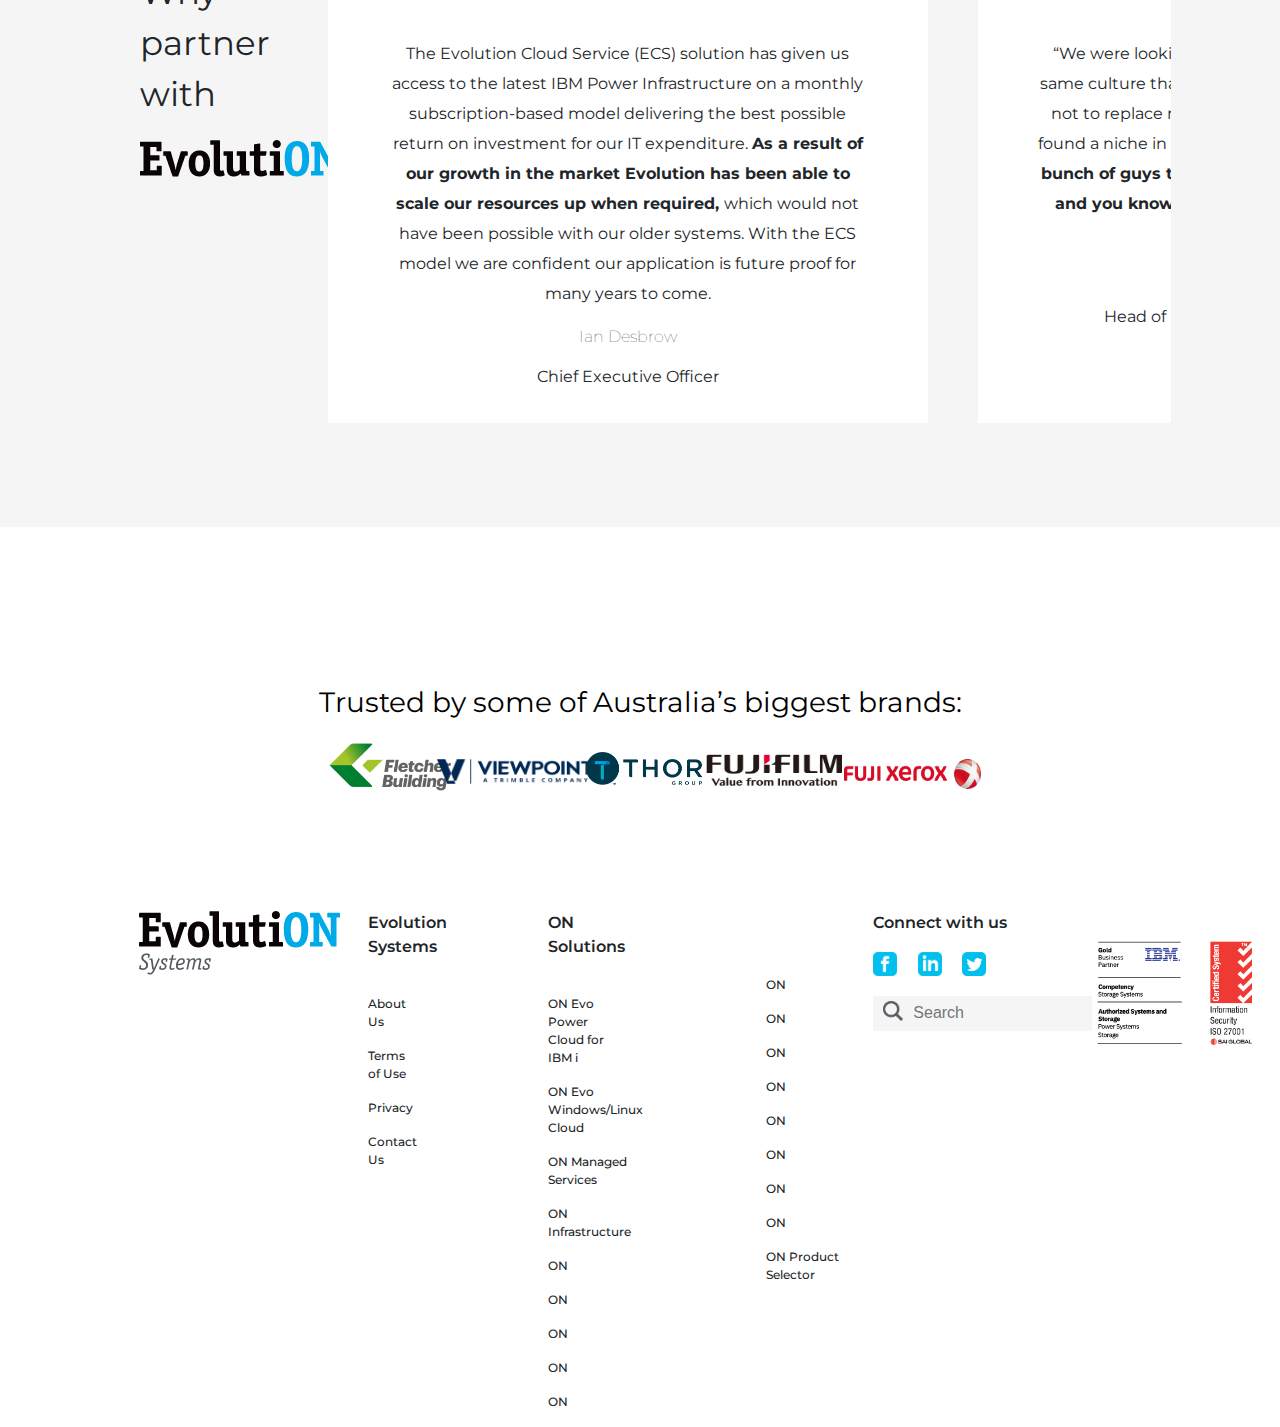
==== commit a942f5f0: "Changed the file" ====
--- a/homepage.html
+++ b/homepage.html
@@ -243,21 +243,21 @@
 	<center><p style="font-family: Montserrat;font-size: 34px; padding: 93px 800px 93px 850px;">OUR SERVICES</p></center>
 <div class="col-lg-4">
 	<p style="font-family: Montserrat;font-size: 26px; padding: 0px 0px 0px 320px; color: #00BFED;"><b>ON</b> CLOUD</p>
-	<img src="images/1.jpg" height="117px;" width="101px;" style="margin-left: 340px; margin-bottom: 30px;">
+	<img src="images/1.JPG" height="117px;" width="101px;" style="margin-left: 340px; margin-bottom: 30px;">
 	<div class="box" style="background-color: #5B5E65;height: 326px;width: 500px; margin-left:150px; ">
 		<center><p style="font-family: Montserrat;font-size: 16px; padding:60px 47px 26px 48px;color: #FFFFFF; ">We are passionate about cloud environments and everything that comes with that – especially empowering businesses to become more scalable and agile, allowing them to reduce their operational costs. Our focus began around the IBM I, leading us to build our own cloud environments for IBM I and Windows to lower your expenses and simplify your processes.</p></center>
 	</div>
 </div>
 <div class="col-lg-4">
 	<p style="font-family: Montserrat;font-size: 26px; padding: 0px 0px 0px 180px; color: #00BFED;"><b>ON</b> IT Consultancy</p>
-	<img src="images/2.jpg" height="117px;" width="101px;" style="margin-left: 250px; margin-bottom: 30px;">
+	<img src="images/2.JPG" height="117px;" width="101px;" style="margin-left: 250px; margin-bottom: 30px;">
 	<div class="box" style="background-color: #5B5E65;height: 326px;width: 500px; margin-left:60px; ">
 		<center><p style="font-family: Montserrat;line-height: 30px;font-size: 16px; padding:60px 47px 26px 48px;color: #FFFFFF; ">We want to help you drive genuine value out of your information technology. This starts with taking an independent look at your business and identifying which areas could be enhanced - security, cloud environments, disaster recovery, or endpoint management – and how.</p></center>
 	</div>
 </div>
 <div class="col-lg-4">
 	<p style="font-family: Montserrat;font-size: 26px; padding: 0px 0px 0px 90px; color: #00BFED;"><b>ON</b> Managed Services</p>
-	<img src="images/3.jpg" height="117px;" width="120px;" style="margin-left: 160px; margin-bottom: 30px;">
+	<img src="images/3.JPG" height="117px;" width="120px;" style="margin-left: 160px; margin-bottom: 30px;">
 	<div class="box" style="background-color: #5B5E65;height: 326px;width: 500px; margin-left:-30px; ">
 		<center><p style="font-family: Montserrat;font-size: 16px; padding:60px 47px 26px 48px;color: #FFFFFF; ">No two businesses – or their information technology needs - are the same, so we aim to bring you IT support that’s tailored to your organisation’s unique requirements. We create personalised, independent plans for businesses of all sizes and industries, and simplify the process of having a managed IT services provider.</p></center>
 	</div>
